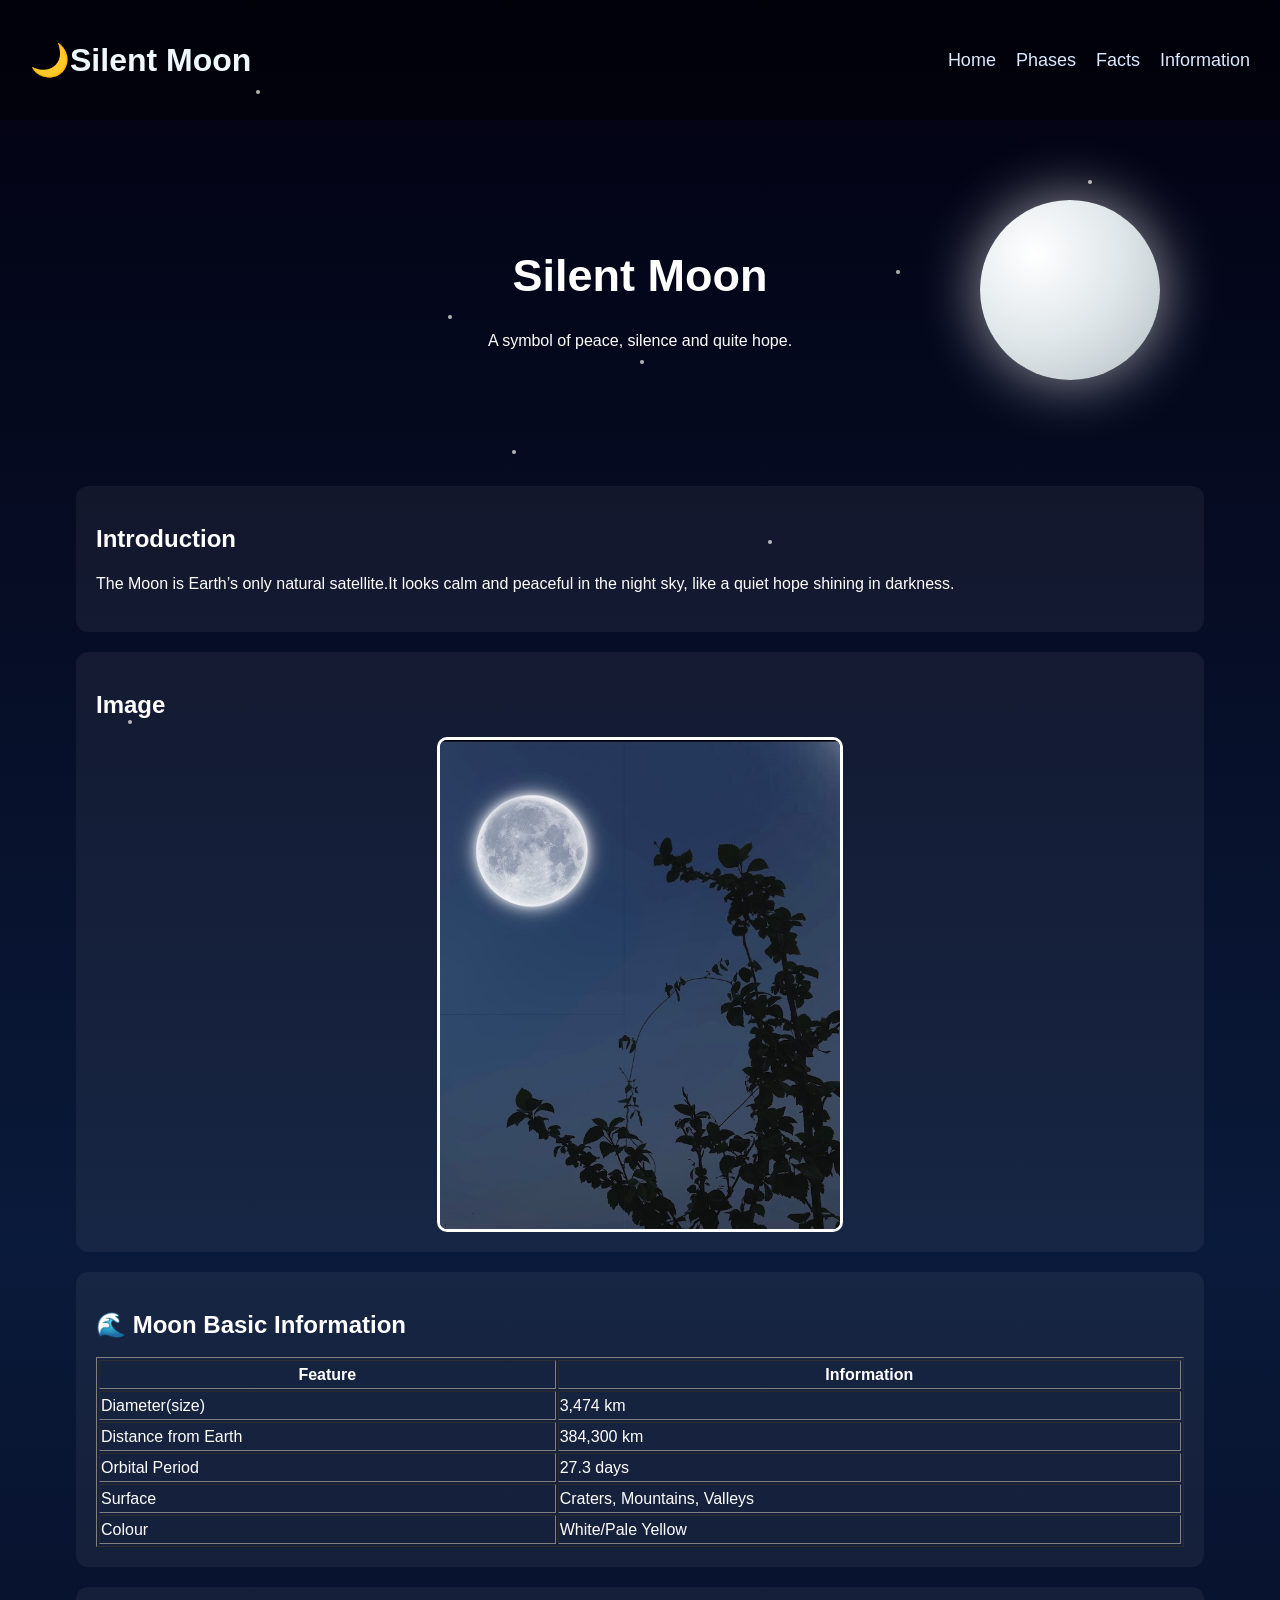
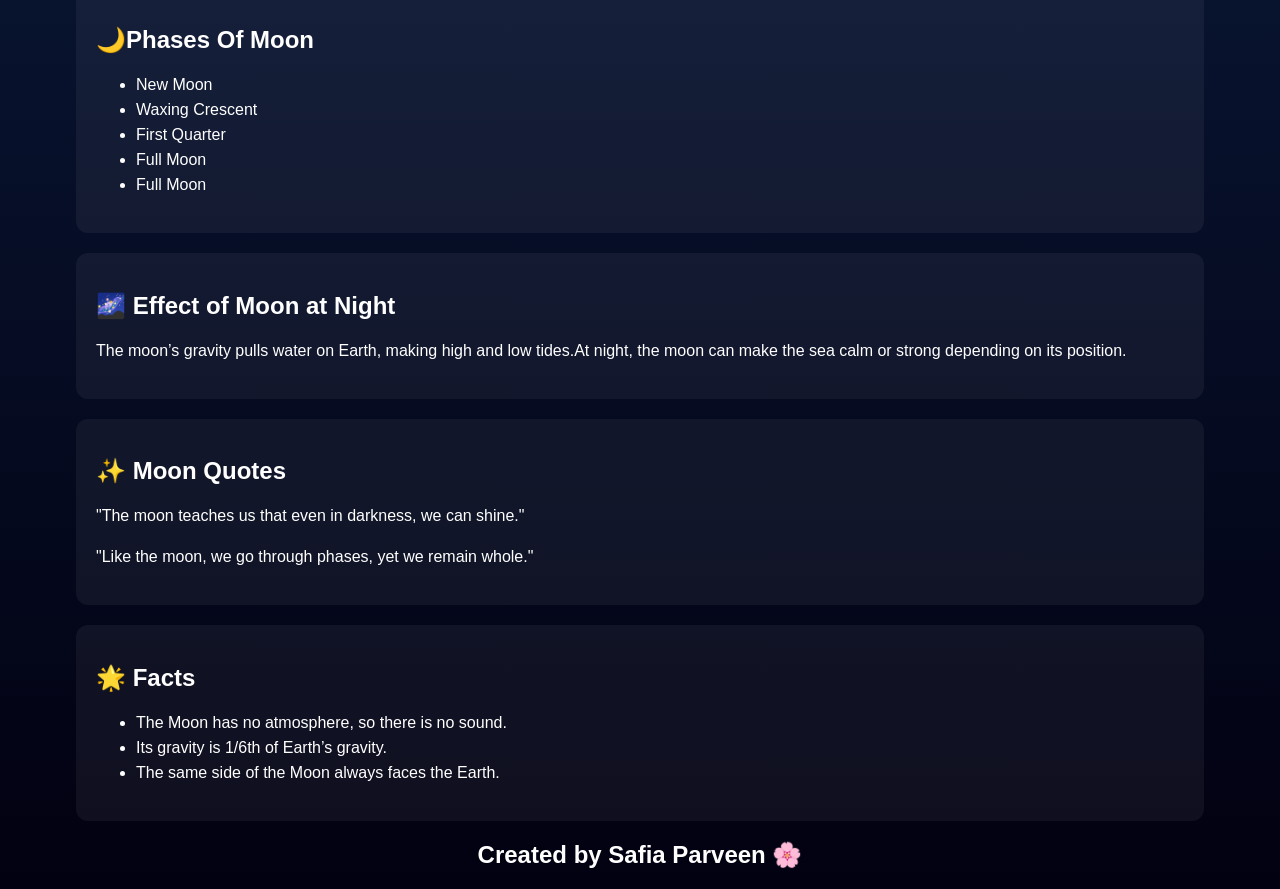
==== index.html @ 09a5bebc "Add files via upload" ====
<!DOCTYPE html>
<html lang="en">
<head>
    <meta charset="UTF-8">
    <meta name="viewport" content="width=device-width, initial-scale=1.0">
    <title> Silent Moon</title>
    <head>
    <meta charset="UTF-8">
    <meta name="viewport" content="width=device-width, initial-scale=1.0">
    <title>Silent Moon</title>
<link rel="stylesheet" href="html.css">
    
</head>
    
<body>
    <div class="stars">
    <div class="star" style="top:10%; left:20%;"></div>
    <div class="star" style="top:30%; left:70%;"></div>
    <div class="star" style="top:50%; left:40%;"></div>
    <div class="star" style="top:80%; left:10%;"></div>
    <div class="star" style="top:20%; left:85%;"></div>
    <div class="star" style="top:60%; left:60%;"></div>
    <div class="star" style="top:40%;  left:50%;"></div>
    <div class="star" style="top:35%;  left:35%;"></div>
</div>

    <!--header-->
    <header class="navbar">
         
<div class="logo">🌙Silent Moon</div>
      <ul class="nav-links">

       <li><a href="#Home">Home</a></li> 
   <li><a href="#Phases">Phases</a></li>
 <li><a href="#Facts">Facts</a></li>
   <li><a href="#Information">Information</a></li> </ul></header>
   <main>
     
<div class="start"><h1> Silent Moon</h1>
<p>A symbol of peace, silence and quite hope.</p> </div>
<div class="moon"></div>
<!--Introduction-->
    
    <section id="Home">
    
    <h2>Introduction</h2>
    <P>The Moon is Earth’s only natural satellite.It looks calm and peaceful in the night sky, like a quiet hope shining in darkness.
</P>
    </section>
    <section>
    <!--image-->
<h2>Image</h2>
<div class="pic"> 
    <img class="img" src="image.png" alt="Moon">
</div>

    </section>
<section id="Information">
    <h2>🌊  Moon  Basic Information</h2>
    
    <table border="1" width="100%">
        <tr>
            <th>Feature</th>
            <th>Information</th>
        </tr>
        <tr>
            <td>Diameter(size)</td>
            <td> 3,474 km</td>
        </tr>
        <tr>
            <td>Distance from Earth</td>
            <td>384,300 km</td>
        </tr>
        <tr>
            <td>Orbital Period</td>
            <td>27.3 days</td>
        </tr>
        <tr>
            <td>Surface</td>
            <td>Craters, Mountains, Valleys </td>
        </tr>
        <tr>
            <td>Colour</td>
            <td>White/Pale Yellow</td>
        </tr>
    </table>
    </section><section id="Phases">
    <h2>🌙Phases Of Moon</h2>
        <ul width="100%" id="as">
        <li>New Moon</li>
        <li>Waxing Crescent</li>
        <li>First Quarter </li>
        <li>Full Moon </li>
        <li>Full Moon </li>
    </ul>
    </section><section>
    <h2>🌌 Effect of Moon at Night</h2>
    <p>The moon’s gravity pulls water on Earth, making high and low tides.At night, the moon can make the sea calm or strong depending on its position.</p>
    </section>
    <section>
        <h2>✨ Moon Quotes</h2>

    <p>"The moon teaches us that even in darkness, we can shine."</p>
    <p>"Like the moon, we go through phases, yet we remain whole."</p>
</section> <section id="Facts">
<h2>🌟  Facts
</h2>

<ul>
    <li>The Moon has no atmosphere, so there is no sound.</li>
    <li>Its gravity is 1/6th of Earth’s gravity.</li>
    <li>The same side of the Moon always faces the Earth.</li>
</ul>
</section>
<footer>        <h2 >Created by Safia Parveen 🌸</h2>
</footer>



</main>
</body>
</html>
---- html.css ----
body{margin: 0;
    padding: auto;
    font-family: Arial, sans-serif;
    color:white;
    overflow-x:hidden; /* ===== STARS ===== */  
      background: linear-gradient(to bottom, #020111, #0a1a3a, #020111);
}

.star {
    position: absolute;
    width: 4px;
    height: 4px;
    background: white;
    border-radius: 50%;opacity: 0.7;
    animation: twinkle 2s infinite alternate;
}

.navbar{
    display: flex; justify-content: space-between; align-items: center;
     height: 90px; color: aliceblue;
         background: rgba(0,0,0,0.4);

     padding: 15px 30px;
    font-size: 18px; }
 
/* RIGHT SIDE TEXT */
.logo {
    font-size: 32px;
    font-weight: bold;
}

/* LEFT SIDE MENU */
.nav-links {
    list-style: none;
    display: flex;
    gap: 20px;
}
.nav-links a{
    color: #dbeafe;
    text-decoration: none;
    font-size: 18px;
}
.nav-links a:hover{
color: antiquewhite;
}

   .start {
    text-align: center;
    padding: 100px 40px ;
 }
   .start h1{
    color: white;
    font-size: 45px;
}

.moon{
    
  width:180px;
  height:180px;
  background: radial-gradient(circle at 30% 30%, #fff, #dfe6e9, #b2bec3);
  border-radius:50%;
  box-shadow: 0 0 60px rgba(255,255,255,0.6);
  position:absolute;
  top:200px;
  right:120px;
}
section{
    width: 85%;
    margin: 20px auto;padding: 20px;
    line-height: 25px;
    background: rgba(255, 255, 255, 0.05);
    border-radius: 12px;
}
.pic {
  display: flex; justify-content: center;}
  .img{
    
    width: 400px;
  border-radius: 10px; border:  3px solid white;
 }
 footer{
  text-align: center;
 }
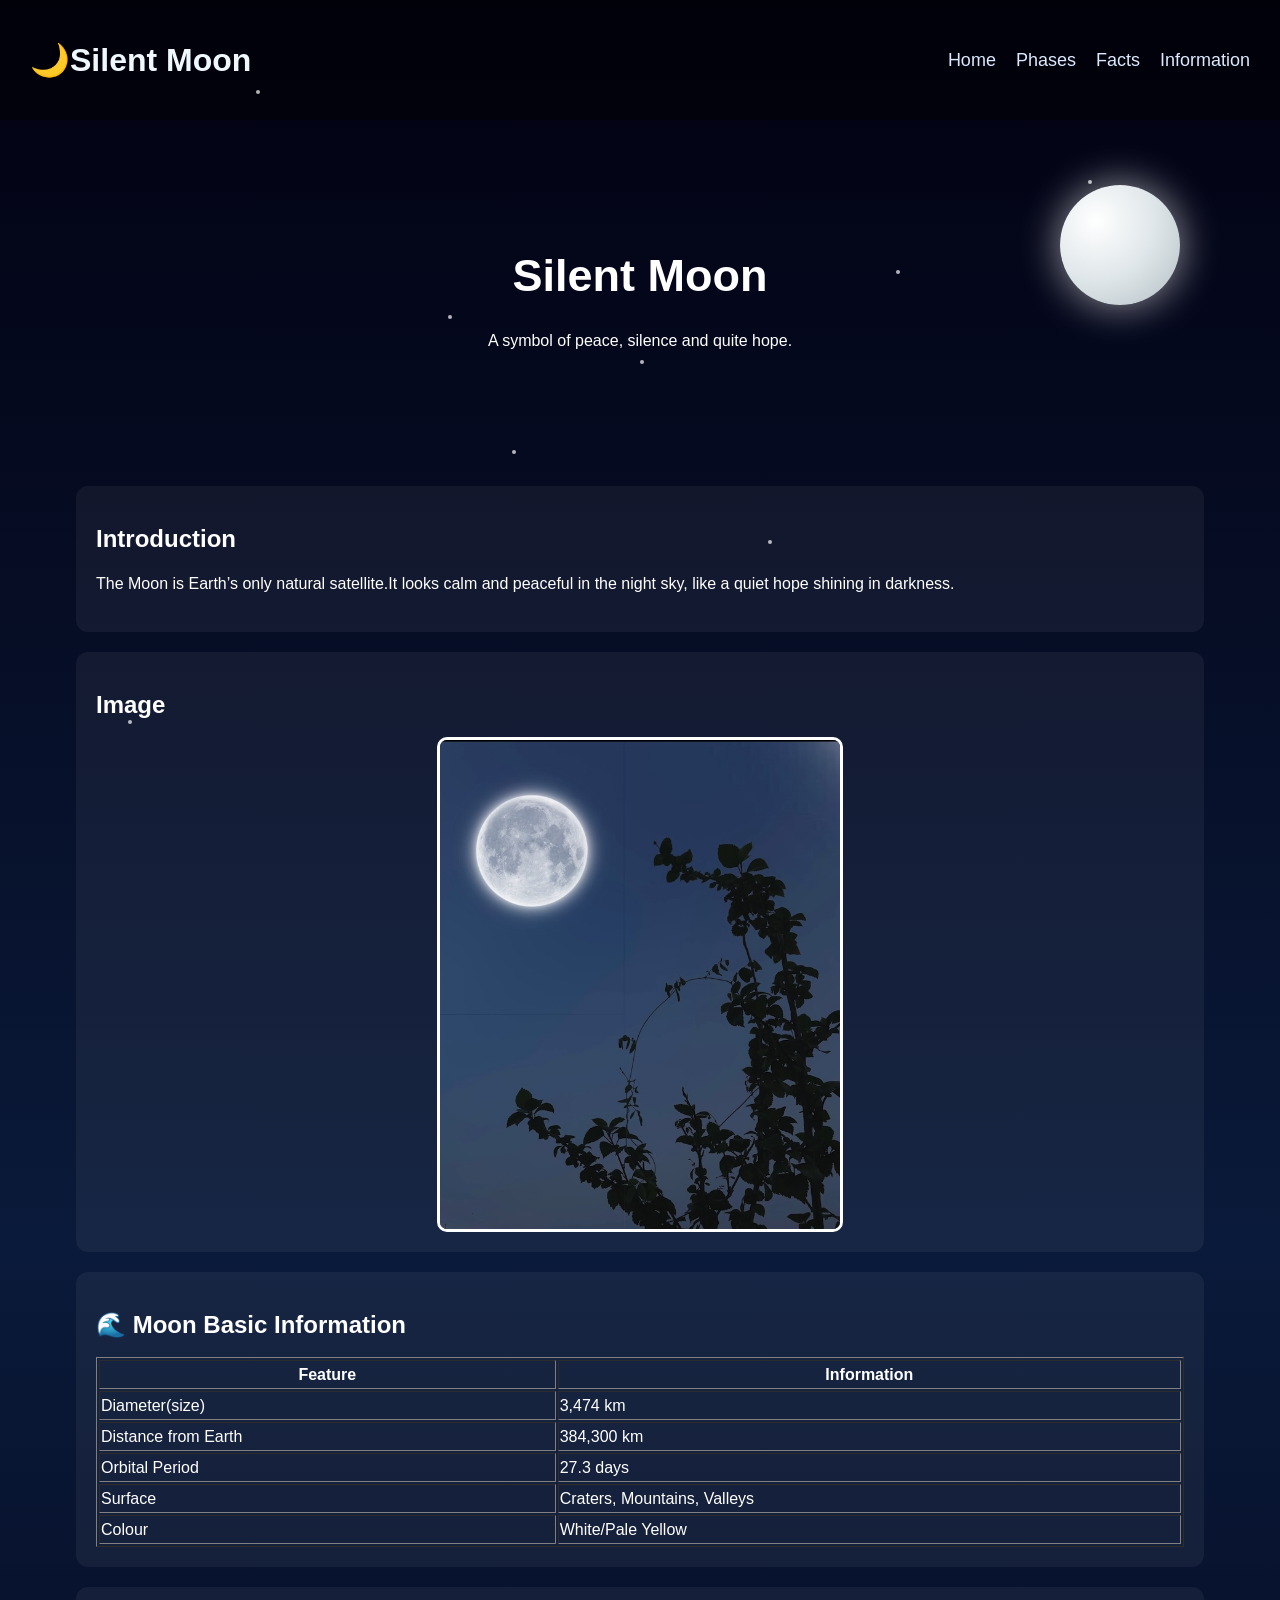
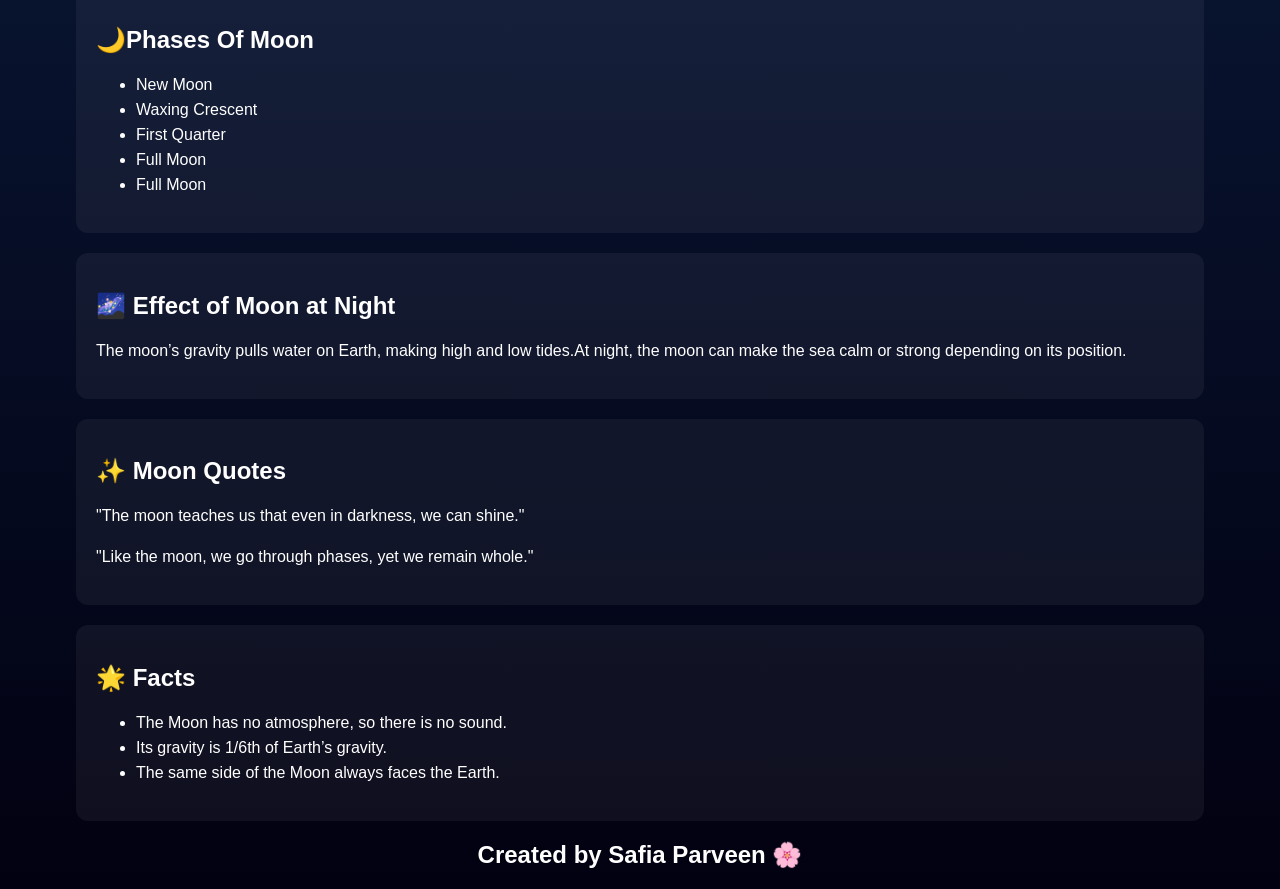
==== commit cc0242a6: "Update index.html" ====
--- a/index.html
+++ b/index.html
@@ -4,7 +4,15 @@
     <meta charset="UTF-8">
     <meta name="viewport" content="width=device-width, initial-scale=1.0">
     <title> Silent Moon</title>
-    <head>
+    <!-- Google tag (gtag.js) -->
+<script async src="https://www.googletagmanager.com/gtag/js?id=G-B30EZJC7YX"></script>
+<script>
+  window.dataLayer = window.dataLayer || [];
+  function gtag(){dataLayer.push(arguments);}
+  gtag('js', new Date());
+
+  gtag('config', 'G-B30EZJC7YX');
+</script>
     <meta charset="UTF-8">
     <meta name="viewport" content="width=device-width, initial-scale=1.0">
     <title>Silent Moon</title>
@@ -119,4 +127,4 @@
 
 </main>
 </body>
-</html>+</html>
--- a/html.css
+++ b/html.css
@@ -55,15 +55,22 @@
 }
 
 .moon{
-    
-  width:180px;
-  height:180px;
+    margin:20px auto;
+  width:120px;
+  height:120px;
   background: radial-gradient(circle at 30% 30%, #fff, #dfe6e9, #b2bec3);
   border-radius:50%;
-  box-shadow: 0 0 60px rgba(255,255,255,0.6);
+  box-shadow: 0 0 40px rgba(255,255,255,0.6);
   position:absolute;
-  top:200px;
-  right:120px;
+  top:165px;
+  right:100px;
+}
+@media (max-width:768px){
+    .moon{
+        width: 80px;
+        height: 80px;
+        box-shadow: 0 0 25px #fff;
+    }
 }
 section{
     width: 85%;
